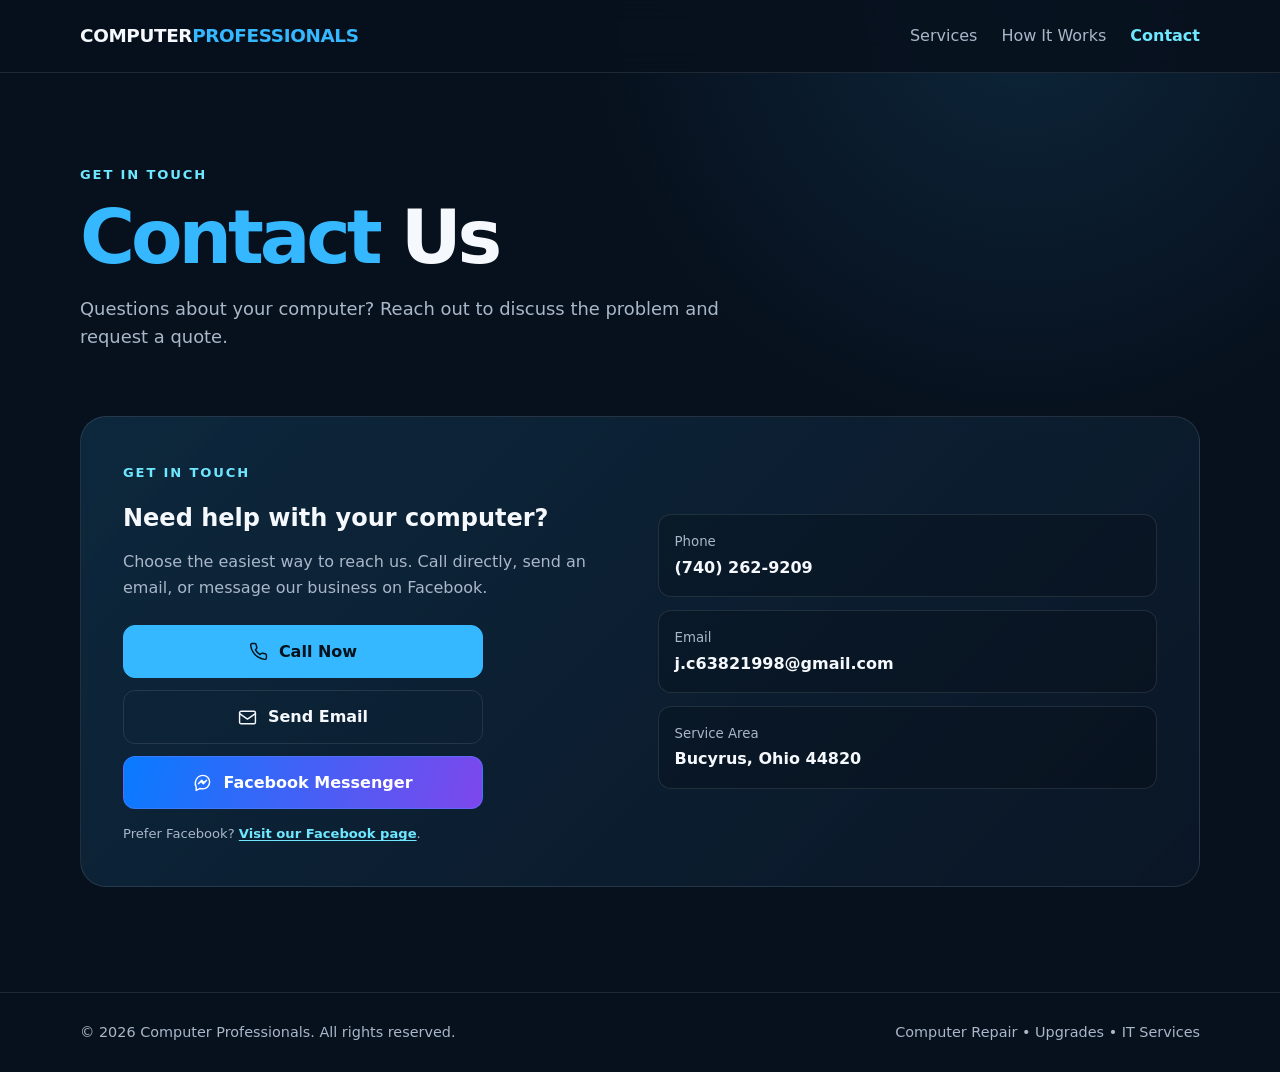
==== contact.html @ 98a68c37 "Add files via upload" ====
<!DOCTYPE html>
<html lang="en">
<head>
  <meta charset="UTF-8">
  <meta name="viewport" content="width=device-width, initial-scale=1.0">
  <meta name="description" content="Contact Computer Professionals for a computer repair or technology service quote in Bucyrus, Ohio.">
  <meta name="theme-color" content="#0b1220">
  <title>Contact | Computer Professionals</title>
  <link rel="stylesheet" href="styles.css">
  <script src="script.js" defer></script>
</head>
<body>
  <header>
    <div class="container">
      <nav aria-label="Main navigation">
        <a class="logo" href="index.html" aria-label="Computer Professionals home">COMPUTER<span>PROFESSIONALS</span></a>
        <button class="menu" type="button" aria-label="Toggle navigation menu" aria-expanded="false" aria-controls="navLinks">Menu</button>
        <ul class="nav-links" id="navLinks">
          <li><a href="services.html">Services</a></li>
          <li><a href="how-it-works.html">How It Works</a></li>
          <li><a href="contact.html" aria-current="page">Contact</a></li>
        </ul>
      </nav>
    </div>
  </header>
  <main class="page-main">
  <section class="page-hero">
    <div class="container">
      <div class="eyebrow">Get in touch</div>
      <h1><span>Contact</span> Us</h1>
      <p>Questions about your computer? Reach out to discuss the problem and request a quote.</p>
    </div>
  </section>
<section class="contact-section">
<div class="container">
<div class="contact">
<div>
<div class="eyebrow">Get in touch</div>
<h2>Need help with your computer?</h2>
<p>Choose the easiest way to reach us. Call directly, send an email, or message our business on Facebook.</p>
<div class="contact-actions" aria-label="Contact options">
  <a class="btn btn-primary contact-action" href="tel:+17402629209" aria-label="Call Computer Professionals at (740) 262-9209">
    <svg viewBox="0 0 24 24" aria-hidden="true" focusable="false"><path d="M22 16.92v3a2 2 0 0 1-2.18 2 19.79 19.79 0 0 1-8.63-3.07 19.5 19.5 0 0 1-6-6A19.79 19.79 0 0 1 2.12 4.18 2 2 0 0 1 4.11 2h3a2 2 0 0 1 2 1.72c.13.96.37 1.9.7 2.8a2 2 0 0 1-.45 2.11L8.09 9.91a16 16 0 0 0 6 6l1.28-1.27a2 2 0 0 1 2.11-.45c.9.33 1.84.57 2.8.7a2 2 0 0 1 1.72 2.03z"/></svg>
    Call Now
  </a>
  <a class="btn btn-secondary contact-action" href="mailto:j.c63821998@gmail.com?subject=Computer%20Repair%20Request" aria-label="Email Computer Professionals">
    <svg viewBox="0 0 24 24" aria-hidden="true" focusable="false"><rect x="2" y="4" width="20" height="16" rx="2"/><path d="m22 7-10 7L2 7"/></svg>
    Send Email
  </a>
  <a class="btn btn-messenger contact-action" href="https://m.me/61594138724238" target="_blank" rel="noopener noreferrer" aria-label="Open Facebook Messenger to message Computer Professionals">
    <svg viewBox="0 0 24 24" aria-hidden="true" focusable="false"><path d="M21 11.5a8.5 8.5 0 0 1-9 8.5 9.6 9.6 0 0 1-3-.47L4 22v-4.5a8.2 8.2 0 0 1-1-6C4 6.7 7.7 3 12.5 3A8.5 8.5 0 0 1 21 11.5Z"/><path d="m6.8 13.6 4.1-4.4 2.9 2.9 3.4-2.9-4.1 4.4-2.9-2.9-3.4 2.9Z"/></svg>
    Facebook Messenger
  </a>
</div>
<p class="messenger-setup-note">Prefer Facebook? <a href="https://www.facebook.com/profile.php?id=61594138724238" target="_blank" rel="noopener noreferrer">Visit our Facebook page</a>.</p>
</div>
<div class="contact-info">
<div class="info"><small>Phone</small><strong><a href="tel:+17402629209">(740) 262-9209</a></strong></div>
<div class="info"><small>Email</small><strong><a href="mailto:j.c63821998@gmail.com">j.c63821998@gmail.com</a></strong></div>
<div class="info"><small>Service Area</small><strong>Bucyrus, Ohio 44820</strong></div>
</div>
</div>
</div>
</section>
  </main>
  <footer>
    <div class="container footer-row">
      <div>© <span id="year"></span> Computer Professionals. All rights reserved.</div>
      <div>Computer Repair • Upgrades • IT Services</div>
    </div>
  </footer>
</body>
</html>
---- styles.css ----
:root {
      --bg: #07101d;
      --panel: #0d1a2b;
      --panel-2: #102239;
      --text: #f5f8fc;
      --muted: #a9b7c9;
      --accent: #35b8ff;
      --accent-2: #6ee7ff;
      --line: rgba(255,255,255,.10);
      --max: 1120px;
      --radius: 18px;
    }

    * { box-sizing: border-box; margin: 0; padding: 0; }
    html { scroll-behavior: smooth; }
    body {
      font-family: Inter, ui-sans-serif, system-ui, -apple-system, BlinkMacSystemFont, "Segoe UI", sans-serif;
      background: radial-gradient(circle at 80% 0%, rgba(53,184,255,.13), transparent 30%), var(--bg);
      color: var(--text);
      line-height: 1.6;
    }
    a { color: inherit; text-decoration: none; }
    .container { width: min(92%, var(--max)); margin: auto; }

    header {
      position: sticky; top: 0; z-index: 20;
      background: rgba(7,16,29,.88);
      backdrop-filter: blur(14px);
      border-bottom: 1px solid var(--line);
    }
    nav {
      min-height: 72px; display: flex; align-items: center; justify-content: space-between;
      gap: 24px;
    }
    .logo { font-weight: 900; font-size: 1.15rem; letter-spacing: -.02em; }
    .logo span { color: var(--accent); }
    .nav-links { display: flex; gap: 24px; list-style: none; color: var(--muted); }
    .nav-links a:hover { color: var(--text); }
    .menu { display: none; border: 1px solid var(--line); background: transparent; color: var(--text); padding: 9px 12px; border-radius: 10px; }

    .hero { padding: 105px 0 90px; }
    .hero-grid { display: grid; grid-template-columns: 1.15fr .85fr; gap: 55px; align-items: center; }
    .eyebrow {
      display: inline-block; color: var(--accent-2); font-weight: 800; font-size: .82rem;
      text-transform: uppercase; letter-spacing: .14em; margin-bottom: 16px;
    }
    h1 { font-size: clamp(2.8rem, 7vw, 5.4rem); line-height: .98; letter-spacing: -.055em; }
    h1 span { color: var(--accent); }
    .hero p { color: var(--muted); font-size: 1.12rem; max-width: 650px; margin: 24px 0 32px; }
    .buttons { display: flex; flex-wrap: wrap; gap: 13px; }
    .btn {
      display: inline-flex; justify-content: center; align-items: center; padding: 13px 20px;
      border-radius: 12px; font-weight: 800; border: 1px solid var(--line); transition: .2s;
    }
    .btn-primary { background: var(--accent); color: #03111c; border-color: var(--accent); }
    .btn-primary:hover { transform: translateY(-2px); filter: brightness(1.08); }
    .btn-secondary:hover { background: rgba(255,255,255,.06); }

    .hero-card {
      background: linear-gradient(145deg, var(--panel-2), var(--panel));
      border: 1px solid var(--line); border-radius: 24px; padding: 30px;
      box-shadow: 0 25px 70px rgba(0,0,0,.28);
    }
    .monitor {
      aspect-ratio: 4/3; border: 8px solid #1d314a; border-radius: 14px;
      background: linear-gradient(135deg,#071522,#12334e);
      display: grid; place-items: center; position: relative; overflow: hidden;
    }
    .monitor::before {
      content: ""; width: 100px; height: 100px; border: 2px solid rgba(110,231,255,.35);
      border-radius: 50%; box-shadow: 0 0 0 25px rgba(110,231,255,.05), 0 0 0 50px rgba(110,231,255,.025);
    }
    .chip { position: absolute; font-size: 3rem; font-weight: 900; color: var(--accent); }
    .stand { width: 90px; height: 14px; background: #1d314a; margin: 12px auto 0; border-radius: 20px; }

    section { padding: 88px 0; }
    .section-head { max-width: 700px; margin-bottom: 38px; }
    .section-head h2 { font-size: clamp(2rem, 4vw, 3rem); letter-spacing: -.04em; }
    .section-head p { color: var(--muted); margin-top: 10px; }

    .cards { display: grid; grid-template-columns: repeat(3, 1fr); gap: 18px; }
    .card {
      background: rgba(13,26,43,.82); border: 1px solid var(--line); border-radius: var(--radius);
      padding: 26px; transition: .2s;
    }
    .card:hover { transform: translateY(-4px); border-color: rgba(53,184,255,.35); }
    .icon {
      width: 46px; height: 46px; display: grid; place-items: center; border-radius: 13px;
      background: rgba(53,184,255,.12); color: var(--accent); font-weight: 900; margin-bottom: 18px;
    }
    .card h3 { font-size: 1.13rem; margin-bottom: 8px; }
    .card p { color: var(--muted); font-size: .96rem; }

    .process { display: grid; grid-template-columns: repeat(3,1fr); gap: 18px; counter-reset: steps; }
    .step { padding: 26px; border-left: 2px solid var(--accent); background: rgba(255,255,255,.025); border-radius: 0 14px 14px 0; }
    .step-number { color: var(--accent); font-weight: 900; margin-bottom: 12px; }

    .contact {
      background: linear-gradient(135deg, rgba(53,184,255,.14), rgba(13,26,43,.65));
      border: 1px solid var(--line); border-radius: 26px; padding: 42px;
      display: grid; grid-template-columns: 1fr 1fr; gap: 35px; align-items: center;
    }
    .contact p { color: var(--muted); margin: 12px 0 24px; }
    .contact-info { display: grid; gap: 13px; }
    .info { padding: 16px; background: rgba(0,0,0,.18); border: 1px solid var(--line); border-radius: 13px; }
    .info small { display: block; color: var(--muted); }
    .info strong { display: block; margin-top: 2px; }

    footer { border-top: 1px solid var(--line); padding: 28px 0; color: var(--muted); font-size: .9rem; }
    .footer-row { display: flex; justify-content: space-between; gap: 20px; }

    @media (max-width: 850px) {
      .hero-grid, .contact { grid-template-columns: 1fr; }
      .cards { grid-template-columns: repeat(2,1fr); }
      .process { grid-template-columns: 1fr; }
    }
    @media (max-width: 650px) {
      .nav-links {
        display: none; position: absolute; left: 4%; right: 4%; top: 72px; padding: 18px;
        background: #0b1727; border: 1px solid var(--line); border-radius: 14px; flex-direction: column;
      }
      .nav-links.open { display: flex; }
      .menu { display: block; }
      .cards { grid-template-columns: 1fr; }
      .hero { padding-top: 70px; }
      .contact { padding: 28px; }
      .footer-row { flex-direction: column; }
    }
  

    /* Multi-page layout additions */
    body { min-height: 100vh; display: flex; flex-direction: column; }
    main { flex: 1; }
    .nav-links a[aria-current="page"] { color: var(--accent-2); font-weight: 700; }
    .nav-links a:focus-visible, .logo:focus-visible, .btn:focus-visible, .menu:focus-visible, .info a:focus-visible {
      outline: 2px solid var(--accent-2); outline-offset: 4px;
    }
    .page-hero { padding: 88px 0 28px; }
    .page-hero h1 { font-size: clamp(2.6rem, 6vw, 4.7rem); max-width: 880px; }
    .page-hero p { color: var(--muted); font-size: 1.12rem; margin-top: 20px; max-width: 680px; }
    .page-main > section:not(.page-hero) { padding-top: 36px; }
    .page-main .contact-section { padding-bottom: 105px; }
    .section-cta { padding: 25px 0 88px; }
    .cta-panel {
      display: flex; align-items: center; justify-content: space-between; gap: 20px;
      flex-wrap: wrap; background: linear-gradient(125deg, rgba(53,184,255,.11), rgba(13,26,43,.55));
      border: 1px solid var(--line); border-radius: var(--radius); padding: 32px;
    }
    .cta-panel h2 { font-size: clamp(1.4rem, 3vw, 1.85rem); letter-spacing: -.03em; }
    .cta-panel p { color: var(--muted); margin-top: 5px; }
    .home-paths { padding-top: 12px; padding-bottom: 95px; }
    .home-paths .card { display: block; }
    .home-paths .card h3 { color: var(--text); }
    .home-paths .card .link-hint { display: inline-block; color: var(--accent-2); font-weight: 700; margin-top: 14px; }
    .info a:hover { color: var(--accent-2); }
    @media (max-width: 650px) {
      .page-hero { padding-top: 58px; }
      .cta-panel { padding: 24px; }
    }


/* GitHub Pages-compatible contact buttons */
.contact-actions {
  display: flex;
  flex-direction: column;
  gap: 12px;
  align-items: stretch;
  max-width: 360px;
}
.contact-actions .contact-action {
  gap: 11px;
  min-height: 50px;
  justify-content: center;
  text-align: center;
}
.contact-actions svg {
  width: 19px;
  height: 19px;
  flex-shrink: 0;
  fill: none;
  stroke: currentColor;
  stroke-width: 1.8;
  stroke-linecap: round;
  stroke-linejoin: round;
}
.contact-actions .btn-messenger {
  color: #fff;
  border-color: rgba(84,127,255,.55);
  background: linear-gradient(105deg, #087bff, #7d47ec);
}
.contact-actions .btn-messenger:hover { filter: brightness(1.13); transform: translateY(-2px); }
.contact .messenger-setup-note {
  color: var(--muted);
  font-size: .82rem;
  margin-top: 14px;
  margin-bottom: 0;
}
@media (max-width: 650px) {
  .contact-actions { max-width: none; }
}

.contact .messenger-setup-note a { color: var(--accent-2); font-weight: 700; text-decoration: underline; text-underline-offset: 2px; }
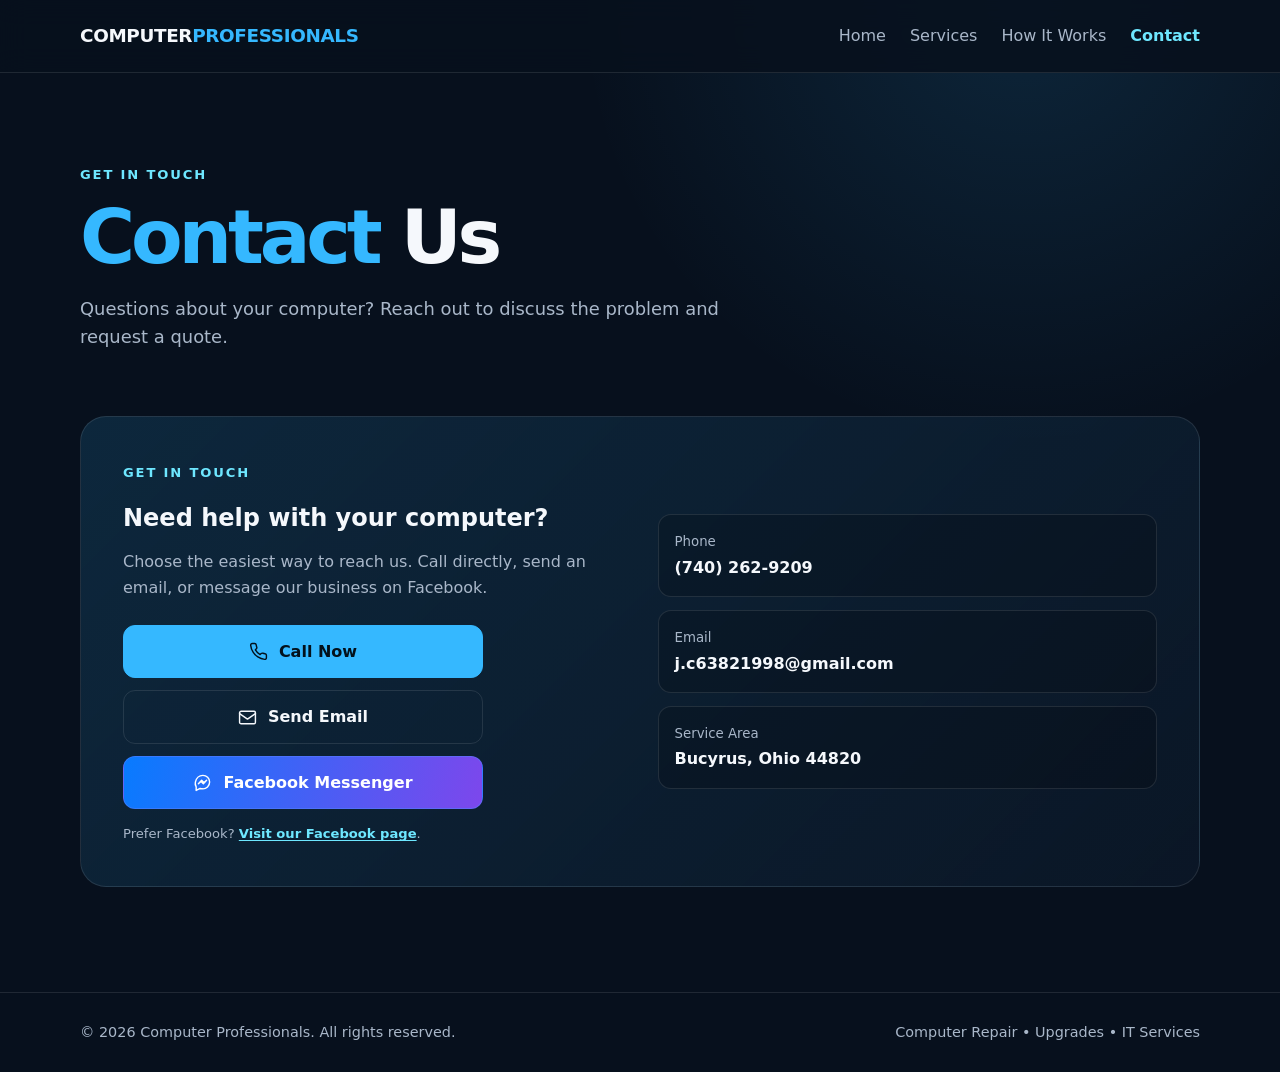
==== commit 93f36320: "Add files via upload" ====
--- a/contact.html
+++ b/contact.html
@@ -1,36 +1,33 @@
 <!DOCTYPE html>
+
 <html lang="en">
 <head>
-  <meta charset="UTF-8">
-  <meta name="viewport" content="width=device-width, initial-scale=1.0">
-  <meta name="description" content="Contact Computer Professionals for a computer repair or technology service quote in Bucyrus, Ohio.">
-  <meta name="theme-color" content="#0b1220">
-  <title>Contact | Computer Professionals</title>
-  <link rel="stylesheet" href="styles.css">
-  <script src="script.js" defer></script>
+<meta charset="utf-8"/>
+<meta content="width=device-width, initial-scale=1.0" name="viewport"/>
+<meta content="Contact Computer Professionals for a computer repair or technology service quote in Bucyrus, Ohio." name="description"/>
+<meta content="#0b1220" name="theme-color"/>
+<title>Contact | Computer Professionals</title>
+<link href="styles.css" rel="stylesheet"/>
+<script defer="" src="script.js"></script>
 </head>
 <body>
-  <header>
-    <div class="container">
-      <nav aria-label="Main navigation">
-        <a class="logo" href="index.html" aria-label="Computer Professionals home">COMPUTER<span>PROFESSIONALS</span></a>
-        <button class="menu" type="button" aria-label="Toggle navigation menu" aria-expanded="false" aria-controls="navLinks">Menu</button>
-        <ul class="nav-links" id="navLinks">
-          <li><a href="services.html">Services</a></li>
-          <li><a href="how-it-works.html">How It Works</a></li>
-          <li><a href="contact.html" aria-current="page">Contact</a></li>
-        </ul>
-      </nav>
-    </div>
-  </header>
-  <main class="page-main">
-  <section class="page-hero">
-    <div class="container">
-      <div class="eyebrow">Get in touch</div>
-      <h1><span>Contact</span> Us</h1>
-      <p>Questions about your computer? Reach out to discuss the problem and request a quote.</p>
-    </div>
-  </section>
+<header>
+<div class="container">
+<nav aria-label="Main navigation">
+<a aria-label="Computer Professionals home" class="logo" href="index.html">COMPUTER<span>PROFESSIONALS</span></a>
+<button aria-controls="navLinks" aria-expanded="false" aria-label="Toggle navigation menu" class="menu" type="button">Menu</button>
+<ul class="nav-links" id="navLinks"><li><a href="index.html">Home</a></li><li><a href="services.html">Services</a></li><li><a href="how-it-works.html">How It Works</a></li><li><a aria-current="page" href="contact.html">Contact</a></li></ul>
+</nav>
+</div>
+</header>
+<main class="page-main">
+<section class="page-hero">
+<div class="container">
+<div class="eyebrow">Get in touch</div>
+<h1><span>Contact</span> Us</h1>
+<p>Questions about your computer? Reach out to discuss the problem and request a quote.</p>
+</div>
+</section>
 <section class="contact-section">
 <div class="container">
 <div class="contact">
@@ -38,21 +35,21 @@
 <div class="eyebrow">Get in touch</div>
 <h2>Need help with your computer?</h2>
 <p>Choose the easiest way to reach us. Call directly, send an email, or message our business on Facebook.</p>
-<div class="contact-actions" aria-label="Contact options">
-  <a class="btn btn-primary contact-action" href="tel:+17402629209" aria-label="Call Computer Professionals at (740) 262-9209">
-    <svg viewBox="0 0 24 24" aria-hidden="true" focusable="false"><path d="M22 16.92v3a2 2 0 0 1-2.18 2 19.79 19.79 0 0 1-8.63-3.07 19.5 19.5 0 0 1-6-6A19.79 19.79 0 0 1 2.12 4.18 2 2 0 0 1 4.11 2h3a2 2 0 0 1 2 1.72c.13.96.37 1.9.7 2.8a2 2 0 0 1-.45 2.11L8.09 9.91a16 16 0 0 0 6 6l1.28-1.27a2 2 0 0 1 2.11-.45c.9.33 1.84.57 2.8.7a2 2 0 0 1 1.72 2.03z"/></svg>
+<div aria-label="Contact options" class="contact-actions">
+<a aria-label="Call Computer Professionals at (740) 262-9209" class="btn btn-primary contact-action" href="tel:+17402629209">
+<svg aria-hidden="true" focusable="false" viewbox="0 0 24 24"><path d="M22 16.92v3a2 2 0 0 1-2.18 2 19.79 19.79 0 0 1-8.63-3.07 19.5 19.5 0 0 1-6-6A19.79 19.79 0 0 1 2.12 4.18 2 2 0 0 1 4.11 2h3a2 2 0 0 1 2 1.72c.13.96.37 1.9.7 2.8a2 2 0 0 1-.45 2.11L8.09 9.91a16 16 0 0 0 6 6l1.28-1.27a2 2 0 0 1 2.11-.45c.9.33 1.84.57 2.8.7a2 2 0 0 1 1.72 2.03z"></path></svg>
     Call Now
   </a>
-  <a class="btn btn-secondary contact-action" href="mailto:j.c63821998@gmail.com?subject=Computer%20Repair%20Request" aria-label="Email Computer Professionals">
-    <svg viewBox="0 0 24 24" aria-hidden="true" focusable="false"><rect x="2" y="4" width="20" height="16" rx="2"/><path d="m22 7-10 7L2 7"/></svg>
+<a aria-label="Email Computer Professionals" class="btn btn-secondary contact-action" href="mailto:j.c63821998@gmail.com?subject=Computer%20Repair%20Request">
+<svg aria-hidden="true" focusable="false" viewbox="0 0 24 24"><rect height="16" rx="2" width="20" x="2" y="4"></rect><path d="m22 7-10 7L2 7"></path></svg>
     Send Email
   </a>
-  <a class="btn btn-messenger contact-action" href="https://m.me/61594138724238" target="_blank" rel="noopener noreferrer" aria-label="Open Facebook Messenger to message Computer Professionals">
-    <svg viewBox="0 0 24 24" aria-hidden="true" focusable="false"><path d="M21 11.5a8.5 8.5 0 0 1-9 8.5 9.6 9.6 0 0 1-3-.47L4 22v-4.5a8.2 8.2 0 0 1-1-6C4 6.7 7.7 3 12.5 3A8.5 8.5 0 0 1 21 11.5Z"/><path d="m6.8 13.6 4.1-4.4 2.9 2.9 3.4-2.9-4.1 4.4-2.9-2.9-3.4 2.9Z"/></svg>
+<a aria-label="Open Facebook Messenger to message Computer Professionals" class="btn btn-messenger contact-action" href="https://m.me/61594138724238" rel="noopener noreferrer" target="_blank">
+<svg aria-hidden="true" focusable="false" viewbox="0 0 24 24"><path d="M21 11.5a8.5 8.5 0 0 1-9 8.5 9.6 9.6 0 0 1-3-.47L4 22v-4.5a8.2 8.2 0 0 1-1-6C4 6.7 7.7 3 12.5 3A8.5 8.5 0 0 1 21 11.5Z"></path><path d="m6.8 13.6 4.1-4.4 2.9 2.9 3.4-2.9-4.1 4.4-2.9-2.9-3.4 2.9Z"></path></svg>
     Facebook Messenger
   </a>
 </div>
-<p class="messenger-setup-note">Prefer Facebook? <a href="https://www.facebook.com/profile.php?id=61594138724238" target="_blank" rel="noopener noreferrer">Visit our Facebook page</a>.</p>
+<p class="messenger-setup-note">Prefer Facebook? <a href="https://www.facebook.com/profile.php?id=61594138724238" rel="noopener noreferrer" target="_blank">Visit our Facebook page</a>.</p>
 </div>
 <div class="contact-info">
 <div class="info"><small>Phone</small><strong><a href="tel:+17402629209">(740) 262-9209</a></strong></div>
@@ -62,12 +59,12 @@
 </div>
 </div>
 </section>
-  </main>
-  <footer>
-    <div class="container footer-row">
-      <div>© <span id="year"></span> Computer Professionals. All rights reserved.</div>
-      <div>Computer Repair • Upgrades • IT Services</div>
-    </div>
-  </footer>
+</main>
+<footer>
+<div class="container footer-row">
+<div>© <span id="year"></span> Computer Professionals. All rights reserved.</div>
+<div>Computer Repair • Upgrades • IT Services</div>
+</div>
+</footer>
 </body>
 </html>
--- a/styles.css
+++ b/styles.css
@@ -148,10 +148,6 @@
     }
     .cta-panel h2 { font-size: clamp(1.4rem, 3vw, 1.85rem); letter-spacing: -.03em; }
     .cta-panel p { color: var(--muted); margin-top: 5px; }
-    .home-paths { padding-top: 12px; padding-bottom: 95px; }
-    .home-paths .card { display: block; }
-    .home-paths .card h3 { color: var(--text); }
-    .home-paths .card .link-hint { display: inline-block; color: var(--accent-2); font-weight: 700; margin-top: 14px; }
     .info a:hover { color: var(--accent-2); }
     @media (max-width: 650px) {
       .page-hero { padding-top: 58px; }
